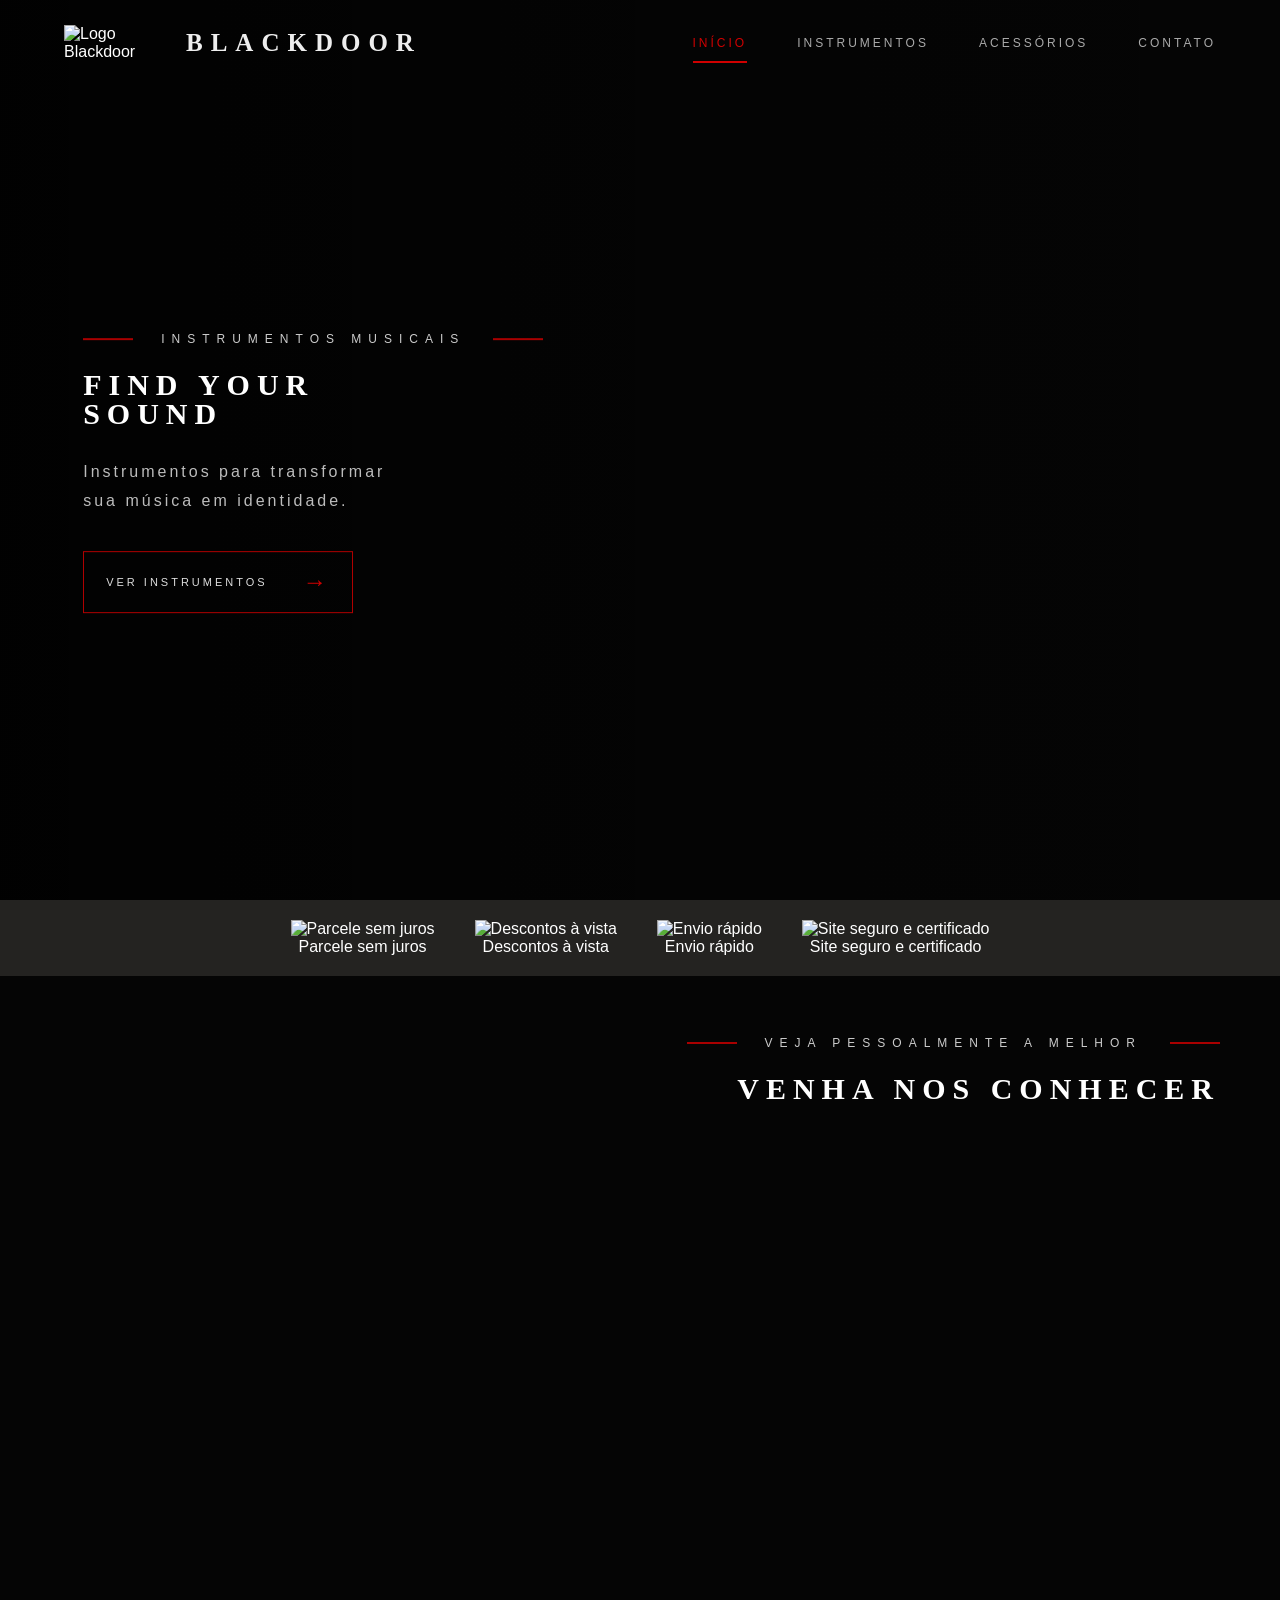
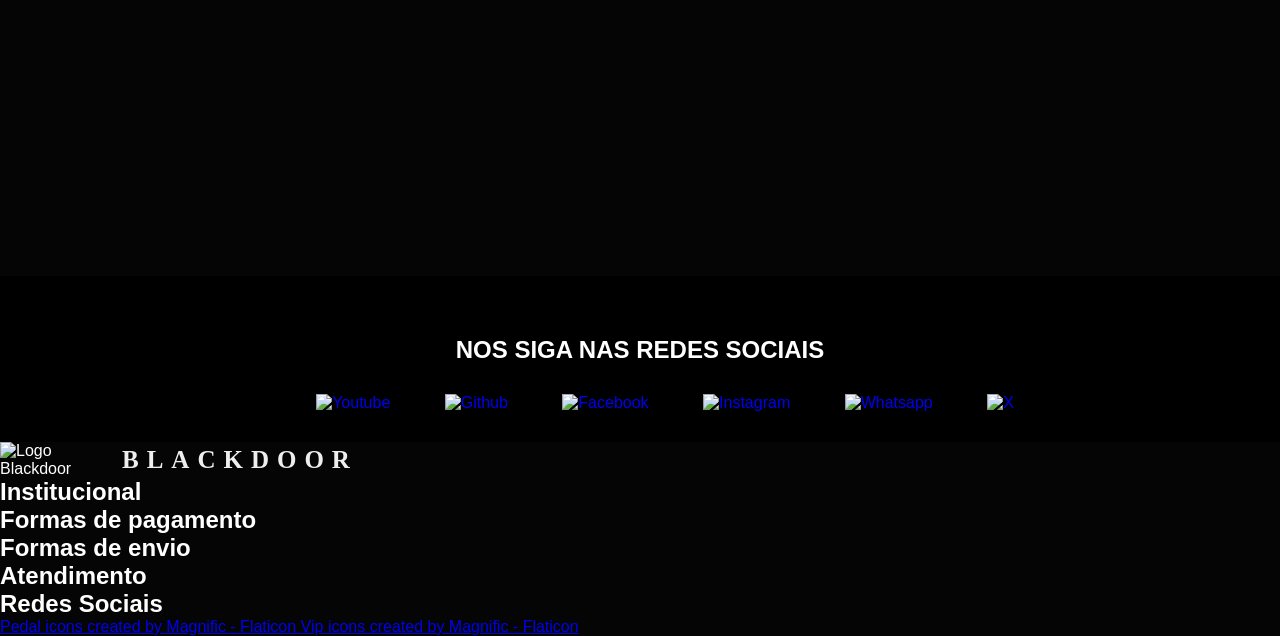
==== index.html @ d143201a "adicionei as redes sociais" ====
<!DOCTYPE html>

<html lang="pt-BR">
<head>
    <meta charset="UTF-8">
    <meta name="viewport" content="width=device-width, initial-scale=1.0">
    <link rel="stylesheet" href="style.css">
    <link rel="shortcut icon" href="favicon.ico" type="image/x-icon">
    <title>Blackdoor</title>
</head>

<body>


    <section class="hero">

        <!-- HEADER -->
        <header class="header">

            <div class="logo">
                <img src="imagens/logo.png" alt="Logo Blackdoor" class="logo-img">
                <h1 class="logo-title">BLACKDOOR</h1>
            </div>

            <nav class="nav">
                <a href="#" class="active">INÍCIO</a>
                <a href="#">INSTRUMENTOS</a>
                <a href="#">ACESSÓRIOS</a>
                <a href="#">CONTATO</a>
            </nav>

        </header>


        <!-- CONTEÚDO PRINCIPAL -->
        <main class="hero-content">

            <div class="subtitle">
                <span></span>
                <p>INSTRUMENTOS MUSICAIS</p>
                <span></span>
            </div>

            <h1 class="hero-title">
                FIND YOUR<br>
                SOUND
            </h1>

            <p class="description">
                Instrumentos para transformar<br>
                sua música em identidade.
            </p>

            <a href="#" class="button">
                VER INSTRUMENTOS
                <strong>→</strong>
            </a>

        </main>

    </section>
    <aside id="confianca">
        <div>
            <img src="imagens/cartao.png" alt="Parcele sem juros">
            <p>Parcele sem juros</p>
        </div>
        <div>
            <img src="imagens/percent.png" alt="Descontos à vista">
            <p>Descontos à vista</p>
        </div>
        <div>
            <img src="imagens/caminhao.png" alt="Envio rápido">
            <p>Envio rápido</p>
        </div>
        <div>
            <img src="imagens/safe.png" alt="Site seguro e certificado">
            <p>Site seguro e certificado</p>
        </div>

    </aside>

    <section id="maps" class="inteiro">

        <div class="maps-content">

            <div class="subtitle" id="divMaps">
                <span></span>
                <p>VEJA PESSOALMENTE A MELHOR</p>
                <span></span>
            </div>

            <h1 class="hero-title">
                VENHA NOS CONHECER
            </h1>

        </div>

        <iframe
            src="https://www.google.com/maps/embed?pb=!1m18!1m12!1m3!1d3839.0930117068665!2d-47.86334918929095!3d-15.799048884778783!2m3!1f0!2f0!3f0!3m2!1i1024!2i768!4f13.1!3m3!1m2!1s0x935a309ae31de7d3%3A0xc7c45a6f5981ca10!2sPal%C3%A1cio%20do%20Planalto!5e0!3m2!1spt-BR!2sbr!4v1790374732554!5m2!1spt-BR!2sbr"
            width="600"
            height="450"
            style="border:0;"
            allowfullscreen=""
            loading="lazy"
            referrerpolicy="strict-origin-when-cross-origin">
        </iframe>

    </section>

    <section id="redes-sociais">
        <h1>NOS SIGA NAS REDES SOCIAIS</h1>
        <div>
            <a href="https://github.com/VictorKalashinikov" target="_blank">
                <img src="imagens/redes/icon-youtube.png" alt="Youtube">
            </a>
            <a href="https://github.com/VictorKalashinikov" target="_blank">
                <img src="imagens/redes/icon-github.png" alt="Github">
            </a>
            <a href="https://github.com/VictorKalashinikov" target="_blank">
                <img src="imagens/redes/icon-facebook.png" alt="Facebook">
            </a>
            <a href="https://github.com/VictorKalashinikov" target="_blank">
                <img src="imagens/redes/icon-instagram.png" alt="Instagram">
            </a>
            <a href="https://github.com/VictorKalashinikov" target="_blank">
                <img src="imagens/redes/icon-whatsapp.png" alt="Whatsapp">
            </a>
            <a href="https://github.com/VictorKalashinikov" target="_blank">
                <img src="imagens/redes/icon-x.png" alt="X">
            </a>
        </div>
    </section>


<footer>
    <div class="logo">
        <img src="imagens/logo.png" alt="Logo Blackdoor" class="logo-img">
        <h1 class="logo-title">BLACKDOOR</h1>
    </div>
    <div>
        <h2>Institucional</h2>
    </div>
    <div>
        <h2>Formas de pagamento</h2>

        <h2>Formas de envio</h2>
    </div>
    <div>
        <h2>Atendimento</h2>
    </div>
    <div>
        <h2>Redes Sociais</h2>
    </div>

    <div class="creditos">
        <a href="https://www.flaticon.com/free-icons/pedal" title="pedal icons">
            Pedal icons created by Magnific - Flaticon
        </a>
        <a href="https://www.flaticon.com/free-icons/vip" title="vip icons">
            Vip icons created by Magnific - Flaticon
        </a>
    </div>
</footer>


</body>
</html>
---- style.css ----
/* RESET */

* {
  margin: 0;
  padding: 0;
  box-sizing: border-box;
  }

body {
background: #050505;
color: white;
font-family: Arial, Helvetica, sans-serif;
}

/* =========================
HERO
========================= */

.hero {
position: relative;


width: 100%;
min-height: 100vh;

background-image:
    linear-gradient(
        90deg,
        rgba(0, 0, 0, 0.75) 0%,
        rgba(0, 0, 0, 0.25) 55%,
        rgba(0, 0, 0, 0.05) 100%
    ),
    url("imagens/hero.png");

background-size: cover;
background-position: center;

overflow: hidden;


}

/* =========================
HEADER
========================= */

.header {
position: absolute;


top: 0;
left: 0;

width: 100%;

padding: 25px 5%;

display: flex;
align-items: center;
justify-content: space-between;

z-index: 10;

}

/* =========================
LOGO
========================= */

.logo {
display: flex;
align-items: center;


gap: 22px;


}

.logo-img {
width: 100px;
height: auto;


display: block;


}

.logo-title {
color: #eee;


font-family: Georgia, serif;

font-size: 25px;
font-weight: bold;

letter-spacing: 8px;

margin: 0;


}

/* =========================
ÍCONE DA PORTA
========================= */

.logo-door {
position: relative;


width: 28px;
height: 48px;

border: 3px solid #b40000;

display: block;


}

/* DETALHE INTERNO DA PORTA */

.logo-door::before {
content: "";


position: absolute;

width: 15px;
height: 38px;

top: 2px;
left: 2px;

border-left: 2px solid #b40000;
border-bottom: 2px solid #b40000;


}

/* =========================
NAV
========================= */

.nav {
display: flex;
align-items: center;


gap: 50px;


}

.nav a {
position: relative;


color: #aaa;

text-decoration: none;

font-size: 12px;
letter-spacing: 3px;

transition: 0.3s;


}

.nav a:hover {
color: white;
}

/* ITEM ATIVO */

.nav .active {
color: #d00000;
}

.nav .active::after {
content: "";


position: absolute;

left: 0;
bottom: -13px;

width: 100%;
height: 2px;

background: #d00000;


}

/* =========================
CONTEÚDO
========================= */

.hero-content {
position: absolute;


top: 50%;
left: 6.5%;

transform: translateY(-42%);

z-index: 5;


}

/* =========================
SUBTÍTULO
========================= */

.subtitle {
display: flex;
align-items: center;


gap: 28px;

margin-bottom: 25px;


}

.subtitle span {
width: 50px;
height: 2px;


background: #a90000;

}

.subtitle p {
font-size: 12px;


letter-spacing: 7px;

color: #ccc;


}

/* =========================
TÍTULO PRINCIPAL
========================= */

.hero-title {
font-family: Georgia, "Times New Roman", serif;

font-size: 30px;

line-height: 0.95;

letter-spacing: 7px;

font-weight: bold;

margin-bottom: 30px;


}

/* =========================
DESCRIÇÃO
========================= */

.description {
color: #bcbcbc;


font-size: 16px;

line-height: 1.8;

letter-spacing: 3px;

margin-bottom: 35px;


}

/* =========================
BOTÃO
========================= */

.button {
display: inline-flex;


align-items: center;
justify-content: space-between;

gap: 35px;

padding: 16px 22px;

min-width: 250px;

border: 1px solid #b00000;

color: #ddd;

text-decoration: none;

font-size: 11px;

letter-spacing: 3px;

transition: 0.3s;


}

.button strong {
color: #d00000;


font-size: 24px;

font-weight: normal;


}

.button:hover {
background: #b00000;


color: white;


}

.button:hover strong {
color: white;
}

/* =========================
RESPONSIVIDADE
========================= */

@media (max-width: 800px) {


.header {
    padding: 20px 6%;
}

.logo {
    gap: 12px;
}

.logo-img {
    width: 70px;
}

.logo-title {
    font-size: 18px;
    letter-spacing: 5px;
}

.logo-door {
    width: 20px;
    height: 35px;
}

.nav {
    gap: 18px;
}

.nav a {
    font-size: 9px;
    letter-spacing: 1px;
}

.hero-content {
    left: 7%;
    right: 7%;
}

.subtitle {
    gap: 12px;
}

.subtitle span {
    width: 30px;
}

.subtitle p {
    font-size: 9px;
    letter-spacing: 3px;
}

.hero-title {
    font-size: 48px;
}

.description {
    font-size: 13px;
    letter-spacing: 2px;
}

}

@media (max-width: 550px) {


.header {
    flex-direction: column;

    gap: 25px;
}

.nav {
    gap: 15px;
}

.hero-content {
    top: 58%;
}

.hero-title {
    font-size: 42px;
}


}

#confianca {
    background-color: #242321;
    color: white;
    display: flex;
    justify-content: center;
    align-items: center;
    gap: 40px;
    padding: 20px;
}

#confianca img {
    width: 50px;
    height: auto;
}

#confianca {
    text-align: center;
}

.inteiro {
    min-height: 100vh;
    background-image: url("imagens/maps.png");
    background-size: cover;
    background-position: center;
}

#maps {
    padding: 60px;
    display: flex;
    flex-direction: column;
    align-items: flex-end;
    text-align: right;
    gap: 40px;
}

.maps-content {
    display: flex;
    flex-direction: column;
    align-items: flex-end;
}

#divMaps {
    display: flex;
    align-items: center;
    justify-content: flex-end;
    gap: 28px;
    margin-bottom: 25px;
    width: auto;
}

#divMaps span {
    width: 50px;
    height: 2px;
    background: #a90000;
}

#divMaps p {
    font-size: 12px;
    letter-spacing: 7px;
    color: #ccc;
    white-space: nowrap;
}

#maps .hero-title {
    text-align: right;
    margin-bottom: 0;
}

#maps iframe {
    max-width: 100%;
}

/*Redes Sociais*/

section#redes-sociais img {
    width: 50px;
    margin-left: 50px;
    box-sizing: border-box;
}

section#redes-sociais {
    background-color: black;
    text-align: center;
    padding: 30px;
}

section#redes-sociais a {
    text-decoration: none;
}

section#redes-sociais img:hover {
    border: 2px solid rgba(255, 0, 0, 0.604);
    transform: translate(-3px, -3px);
}

section#redes-sociais h1 {
    padding: 30px;
}
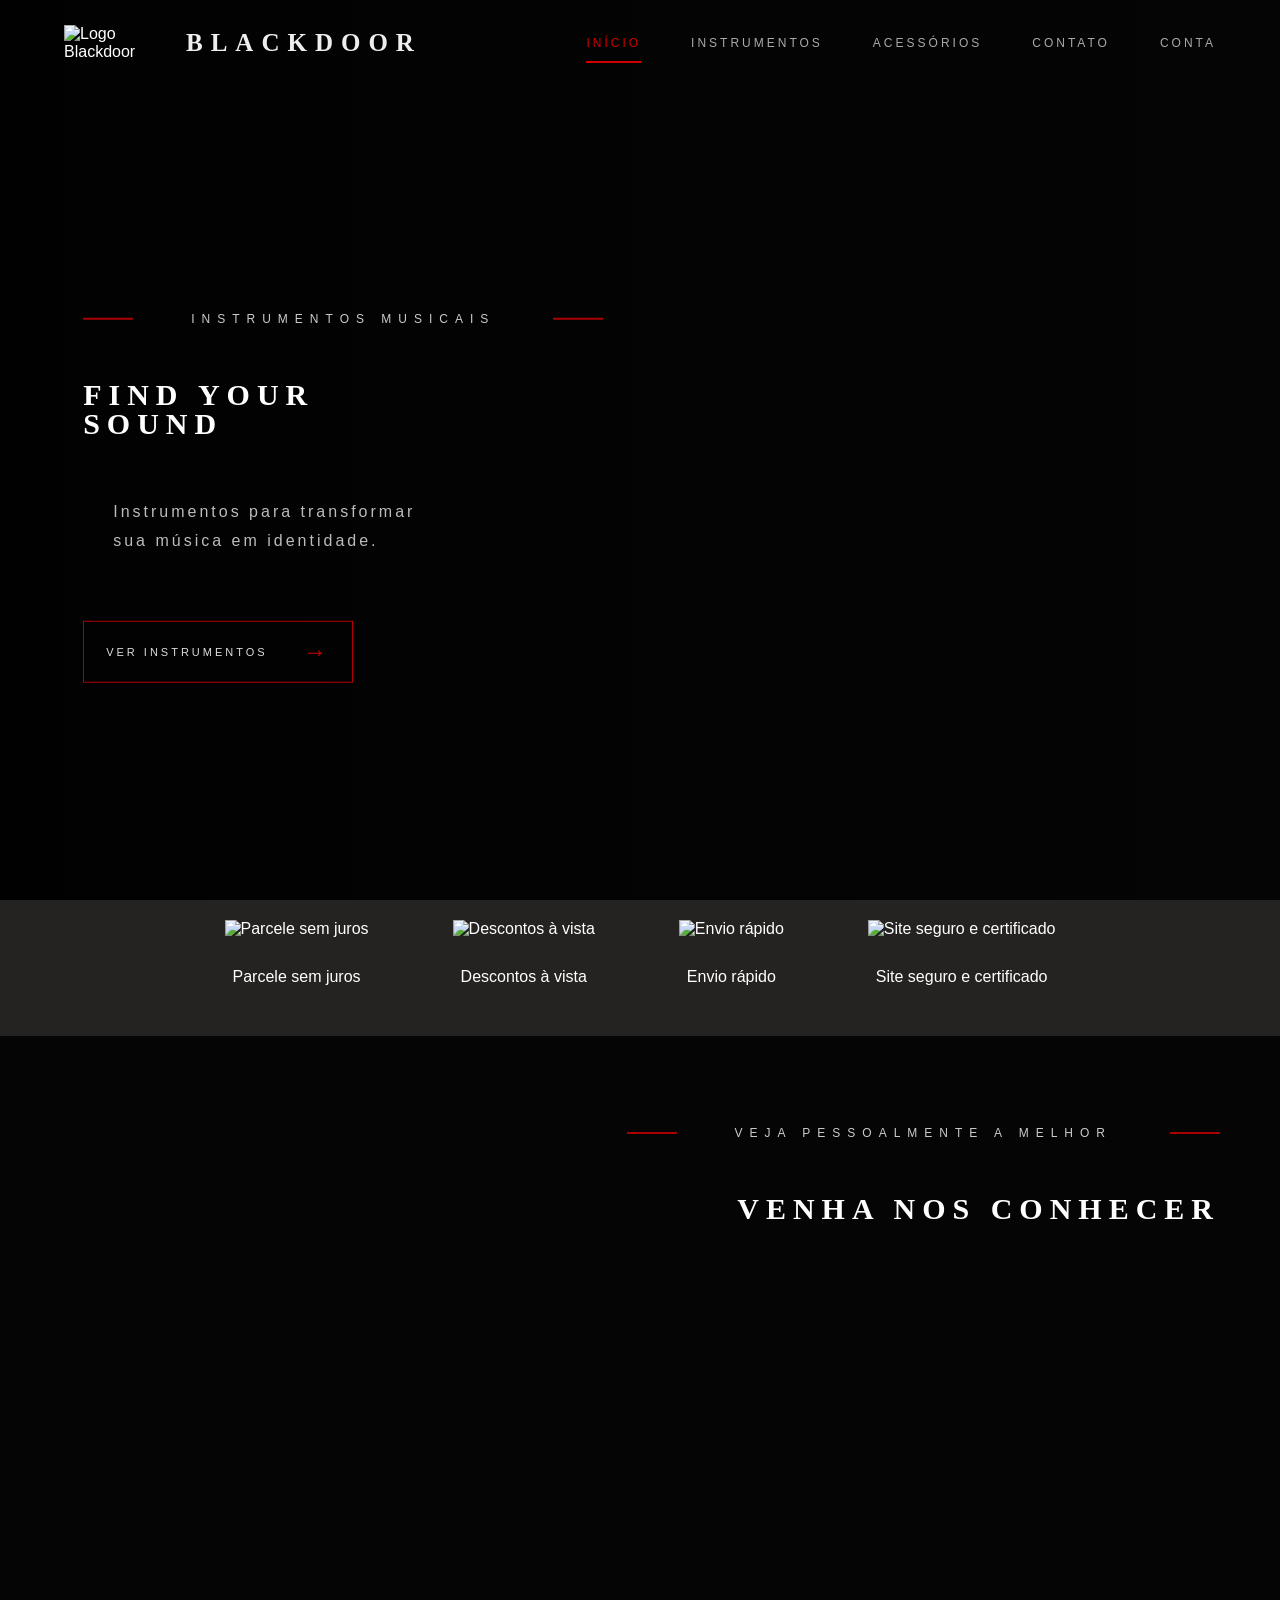
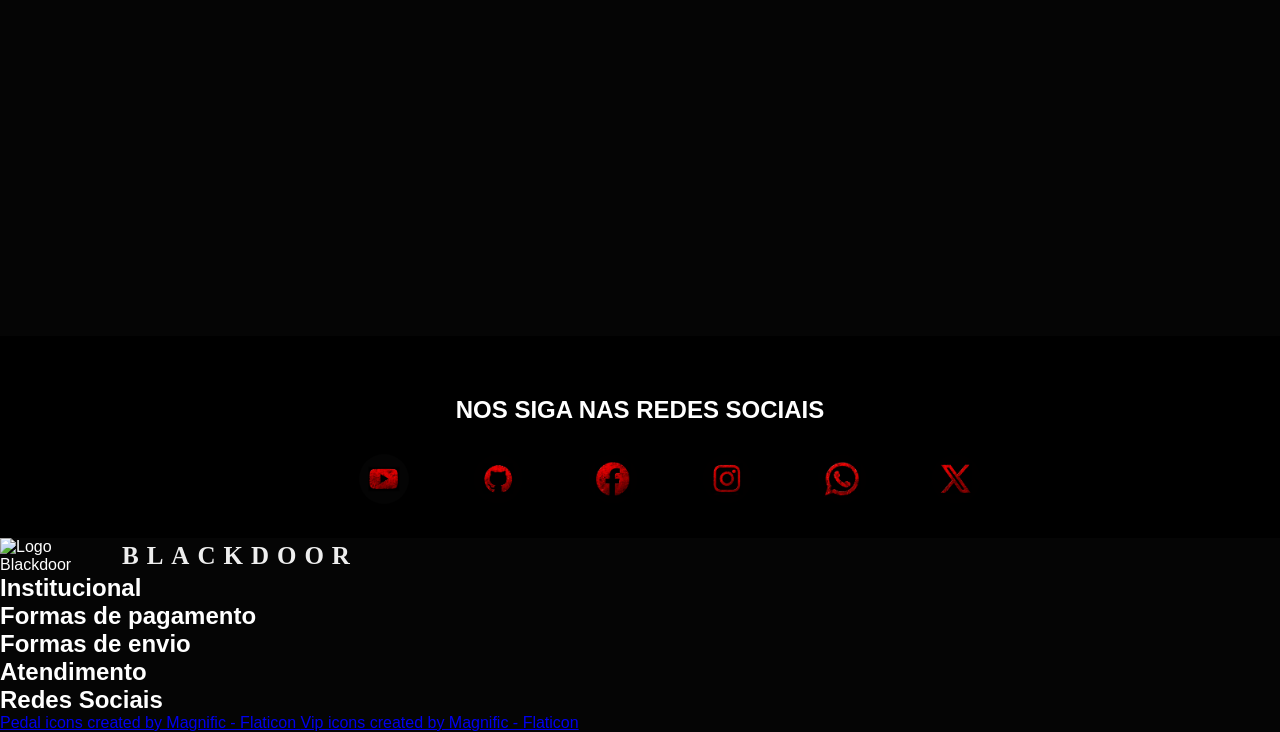
==== commit dc2ba537: "adicionei formulário ao meu site" ====
--- a/index.html
+++ b/index.html
@@ -27,6 +27,7 @@
                 <a href="#">INSTRUMENTOS</a>
                 <a href="#">ACESSÓRIOS</a>
                 <a href="#">CONTATO</a>
+                <a href="contaCriarIniciar.html">CONTA</a>
             </nav>
 
         </header>
--- a/style.css
+++ b/style.css
@@ -4,6 +4,7 @@
   margin: 0;
   padding: 0;
   box-sizing: border-box;
+  font-family: Arial, Helvetica, sans-serif;
   }
 
 body {
@@ -336,8 +337,6 @@
 
 .button:hover {
 background: #b00000;
-
-
 color: white;
 
 
@@ -514,8 +513,9 @@
 
 section#redes-sociais img {
     width: 50px;
-    margin-left: 50px;
+    margin-left: 60px;
     box-sizing: border-box;
+    border-radius: 50%;
 }
 
 section#redes-sociais {
@@ -535,4 +535,88 @@
 
 section#redes-sociais h1 {
     padding: 30px;
+}
+
+section#escolha {
+    display: flex;
+    align-items: center;
+    justify-content: center;
+    background-image: url('imagens/wallpaper.png');
+    background-size: cover;
+    height: 100vh;
+}
+
+div#escolhaBox {
+    margin-top: 10vh;
+    background-color: black;
+    padding: 30px;
+    width: 500px;
+    text-align: center;
+    border: 2px solid #960203;
+    border-radius: 15px;
+}
+
+div#escolhaBox h1 {
+    padding: 20px;
+}
+
+div#escolhaBox a {
+    margin: 30px;
+}
+
+section#criarConta {
+    background-image: url('imagens/wallpaperCriarConta.png');
+    background-size: cover;
+    display: flex;
+    justify-content: center;
+    align-items: center;
+}
+
+div#criarContaBox {
+    margin-top: 150px;
+    margin-bottom: 150px;
+    background-color: black;
+    width: 600px;
+    padding: 30px;
+    border: 2px solid #960203;
+    text-align: center;
+    border-radius: 15px;
+}
+
+div#criarContaBox h1, p{
+    padding: 30px;
+}
+
+div#criarContaBox form {
+    text-align: left;
+}
+
+div#criarContaBox a {
+    text-decoration: none;
+    color: white;
+}
+
+div#criarContaBox a#single:hover {
+    color: #960203;
+    text-decoration: underline;
+}
+
+input.abtn {
+    background-color: black;
+    color: white;
+    font-size: 16px;
+    font-weight: bold;
+    padding: 12px 24px;
+    border: 2px solid #960203;
+    cursor: pointer;
+}
+
+p.center {
+    text-align: center;
+}
+
+input.abtn:hover {
+    background: #b00000;
+    color: white;
+    transition: background-color 0.3s ease;
 }
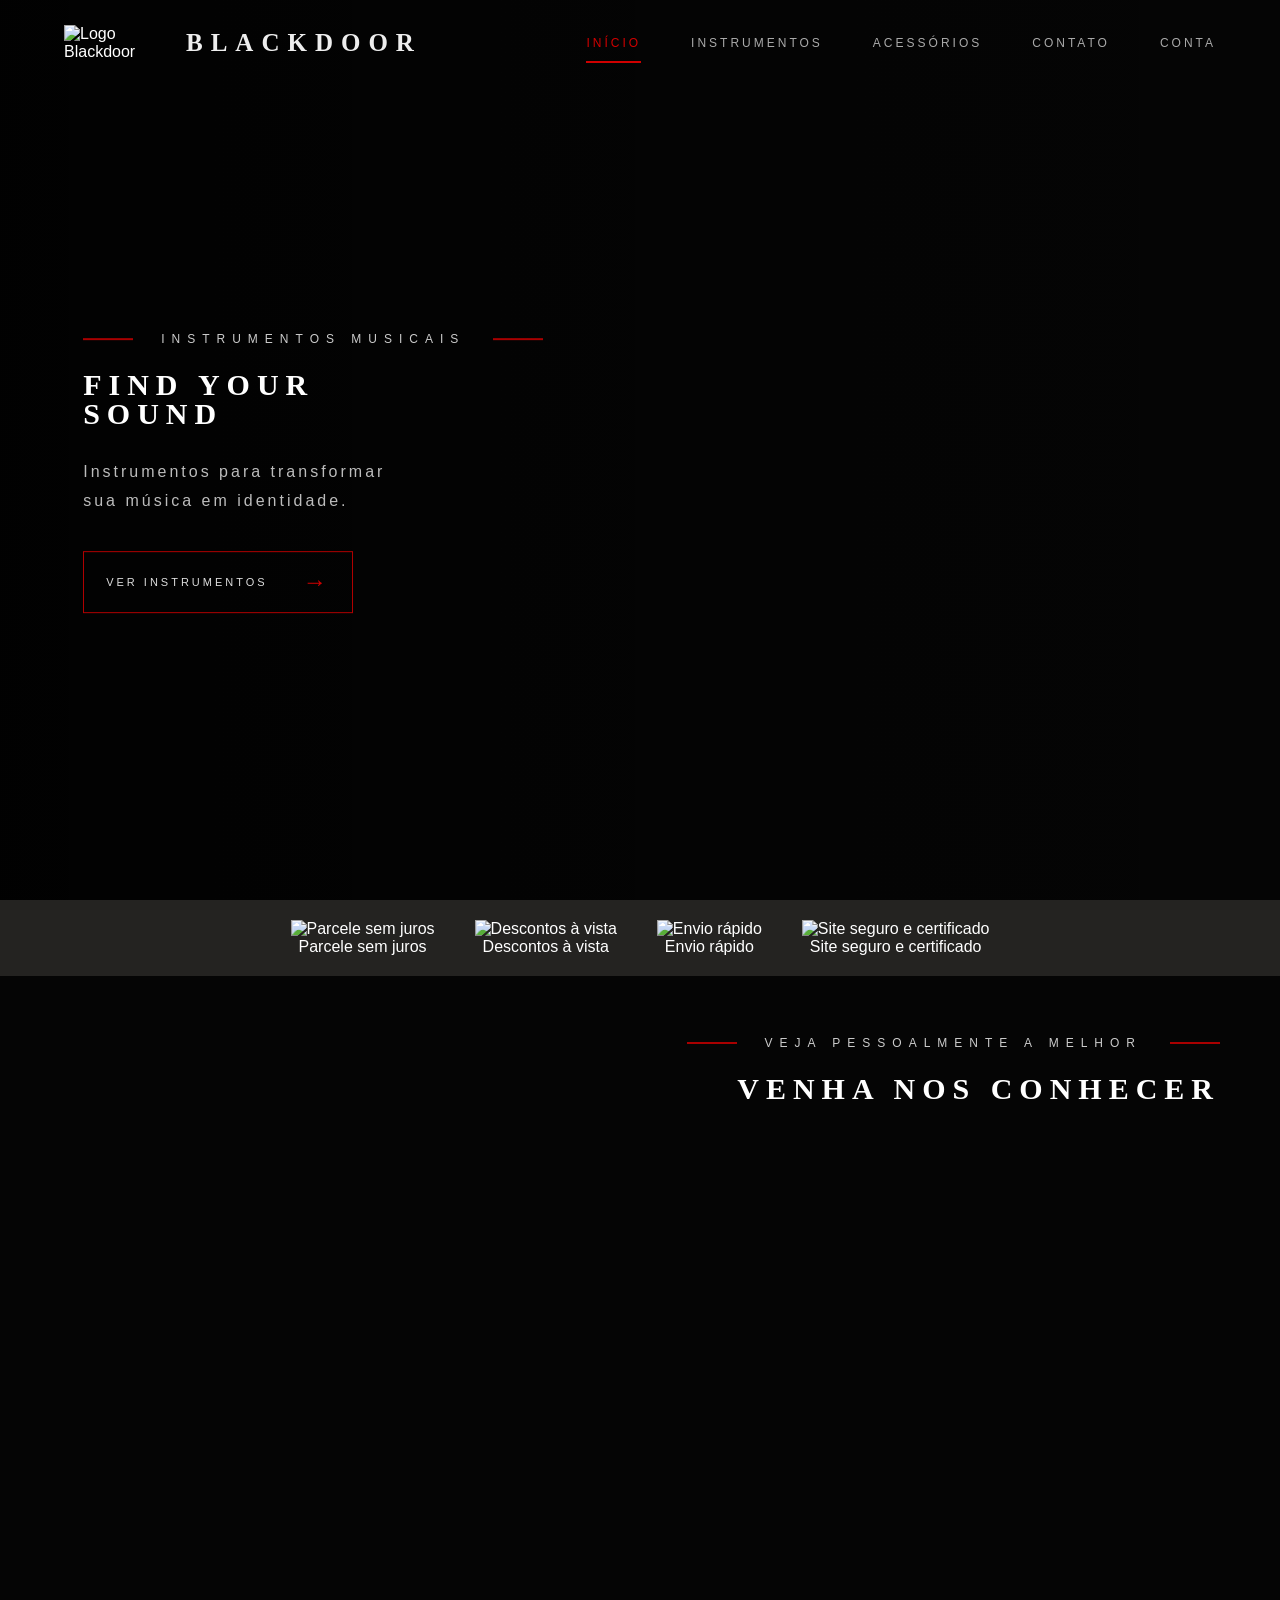
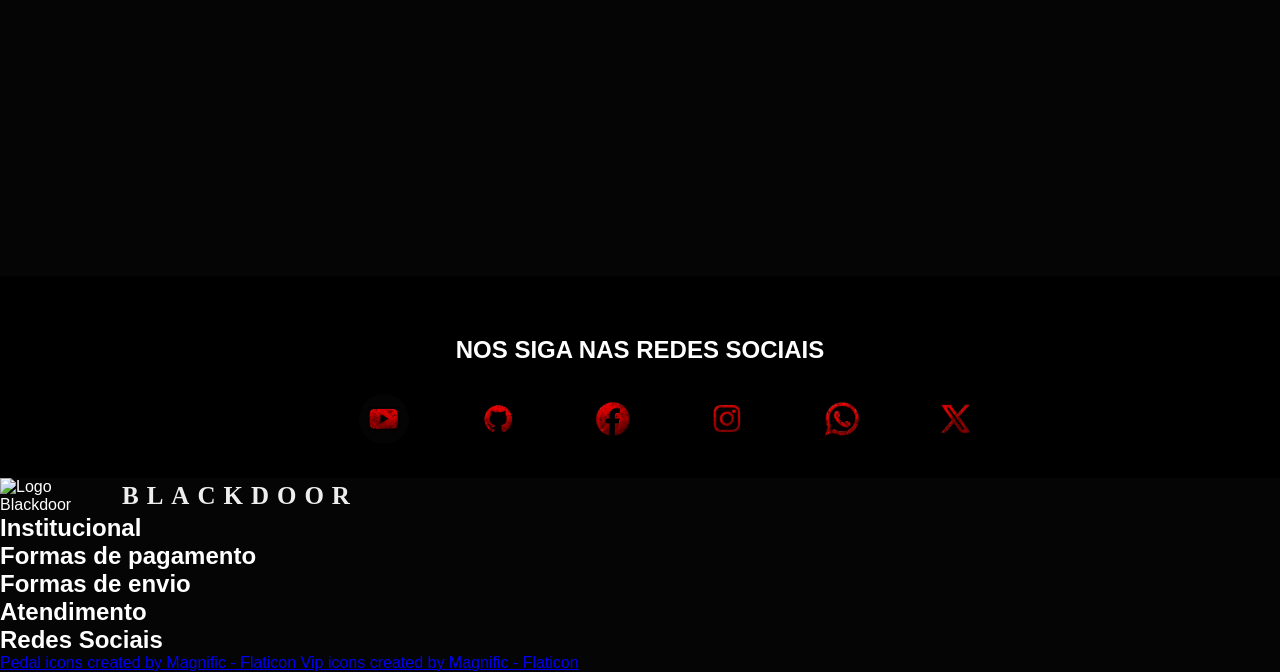
==== commit 0ec9a212: "comecando a responsividade" ====
--- a/index.html
+++ b/index.html
@@ -4,7 +4,7 @@
 <head>
     <meta charset="UTF-8">
     <meta name="viewport" content="width=device-width, initial-scale=1.0">
-    <link rel="stylesheet" href="style.css">
+    <link rel="stylesheet" href="estilos/style.css">
     <link rel="shortcut icon" href="favicon.ico" type="image/x-icon">
     <title>Blackdoor</title>
 </head>
--- a/estilos/style.css
+++ b/estilos/style.css
@@ -0,0 +1,513 @@
+@charset 'UTF-8';
+
+/* =========================
+RESET
+========================= */
+
+* {
+    margin: 0;
+    padding: 0;
+    box-sizing: border-box;
+    font-family: Arial, Helvetica, sans-serif;
+}
+
+body {
+    background: #050505;
+    color: white;
+    font-family: Arial, Helvetica, sans-serif;
+}
+
+/* =========================
+HERO
+========================= */
+
+.hero {
+    position: relative;
+    width: 100%;
+    min-height: 100vh;
+
+    background-image:
+        linear-gradient(
+            90deg,
+            rgba(0, 0, 0, 0.75) 0%,
+            rgba(0, 0, 0, 0.25) 55%,
+            rgba(0, 0, 0, 0.05) 100%
+        ),
+        url("imagens/hero.png");
+
+    background-size: cover;
+    background-position: center;
+    overflow: hidden;
+}
+
+/* =========================
+HEADER
+========================= */
+
+.header {
+    position: absolute;
+    top: 0;
+    left: 0;
+    width: 100%;
+    padding: 25px 5%;
+
+    display: flex;
+    align-items: center;
+    justify-content: space-between;
+
+    z-index: 10;
+}
+
+/* =========================
+LOGO
+========================= */
+
+.logo {
+    display: flex;
+    align-items: center;
+    gap: 22px;
+}
+
+.logo-img {
+    width: 100px;
+    height: auto;
+    display: block;
+}
+
+.logo-title {
+    color: #eee;
+    font-family: Georgia, serif;
+    font-size: 25px;
+    font-weight: bold;
+    letter-spacing: 8px;
+    margin: 0;
+}
+
+/* =========================
+ÍCONE DA PORTA
+========================= */
+
+.logo-door {
+    position: relative;
+    width: 28px;
+    height: 48px;
+    border: 3px solid #b40000;
+    display: block;
+}
+
+/* DETALHE INTERNO DA PORTA */
+
+.logo-door::before {
+    content: "";
+    position: absolute;
+    width: 15px;
+    height: 38px;
+    top: 2px;
+    left: 2px;
+    border-left: 2px solid #b40000;
+    border-bottom: 2px solid #b40000;
+}
+
+/* =========================
+NAV
+========================= */
+
+.nav {
+    display: flex;
+    align-items: center;
+    gap: 50px;
+}
+
+.nav a {
+    position: relative;
+    color: #aaa;
+    text-decoration: none;
+    font-size: 12px;
+    letter-spacing: 3px;
+    transition: 0.3s;
+}
+
+.nav a:hover {
+    color: white;
+}
+
+/* ITEM ATIVO */
+
+.nav .active {
+    color: #d00000;
+}
+
+.nav .active::after {
+    content: "";
+    position: absolute;
+    left: 0;
+    bottom: -13px;
+    width: 100%;
+    height: 2px;
+    background: #d00000;
+}
+
+/* =========================
+CONTEÚDO
+========================= */
+
+.hero-content {
+    position: absolute;
+    top: 50%;
+    left: 6.5%;
+    transform: translateY(-42%);
+    z-index: 5;
+}
+
+/* =========================
+SUBTÍTULO
+========================= */
+
+.subtitle {
+    display: flex;
+    align-items: center;
+    gap: 28px;
+    margin-bottom: 25px;
+}
+
+.subtitle span {
+    width: 50px;
+    height: 2px;
+    background: #a90000;
+}
+
+.subtitle p {
+    font-size: 12px;
+    letter-spacing: 7px;
+    color: #ccc;
+}
+
+/* =========================
+TÍTULO PRINCIPAL
+========================= */
+
+.hero-title {
+    font-family: Georgia, "Times New Roman", serif;
+    font-size: 30px;
+    line-height: 0.95;
+    letter-spacing: 7px;
+    font-weight: bold;
+    margin-bottom: 30px;
+}
+
+/* =========================
+DESCRIÇÃO
+========================= */
+
+.description {
+    color: #bcbcbc;
+    font-size: 16px;
+    line-height: 1.8;
+    letter-spacing: 3px;
+    margin-bottom: 35px;
+}
+
+/* =========================
+BOTÃO
+========================= */
+
+.button {
+    display: inline-flex;
+    align-items: center;
+    justify-content: space-between;
+    gap: 35px;
+    padding: 16px 22px;
+    min-width: 250px;
+
+    border: 1px solid #b00000;
+    color: #ddd;
+    text-decoration: none;
+    font-size: 11px;
+    letter-spacing: 3px;
+    transition: 0.3s;
+}
+
+.button strong {
+    color: #d00000;
+    font-size: 24px;
+    font-weight: normal;
+}
+
+.button:hover {
+    background: #b00000;
+    color: white;
+}
+
+.button:hover strong {
+    color: white;
+}
+
+/* =========================
+CONFIANÇA
+========================= */
+
+#confianca {
+    background-color: #242321;
+    color: white;
+
+    display: flex;
+    justify-content: center;
+    align-items: center;
+    gap: 40px;
+
+    padding: 20px;
+    text-align: center;
+}
+
+#confianca img {
+    width: 50px;
+    height: auto;
+}
+
+/* =========================
+MAPS
+========================= */
+
+.inteiro {
+    min-height: 100vh;
+    background-image: url("imagens/maps.png");
+    background-size: cover;
+    background-position: center;
+}
+
+#maps {
+    padding: 60px;
+
+    display: flex;
+    flex-direction: column;
+    align-items: flex-end;
+
+    text-align: right;
+    gap: 40px;
+}
+
+.maps-content {
+    display: flex;
+    flex-direction: column;
+    align-items: flex-end;
+}
+
+#divMaps {
+    display: flex;
+    align-items: center;
+    justify-content: flex-end;
+
+    gap: 28px;
+    margin-bottom: 25px;
+    width: auto;
+}
+
+#divMaps span {
+    width: 50px;
+    height: 2px;
+    background: #a90000;
+}
+
+#divMaps p {
+    font-size: 12px;
+    letter-spacing: 7px;
+    color: #ccc;
+    white-space: nowrap;
+}
+
+#maps .hero-title {
+    text-align: right;
+    margin-bottom: 0;
+}
+
+#maps iframe {
+    max-width: 100%;
+}
+
+/* =========================
+REDES SOCIAIS
+========================= */
+
+section#redes-sociais img {
+    width: 50px;
+    margin-left: 60px;
+    box-sizing: border-box;
+    border-radius: 50%;
+}
+
+section#redes-sociais {
+    background-color: black;
+    text-align: center;
+    padding: 30px;
+}
+
+section#redes-sociais a {
+    text-decoration: none;
+}
+
+section#redes-sociais img:hover {
+    border: 2px solid rgba(255, 0, 0, 0.604);
+    transform: translate(-3px, -3px);
+}
+
+section#redes-sociais h1 {
+    padding: 30px;
+}
+
+/* =========================
+ESCOLHA
+========================= */
+
+section#escolha {
+    display: flex;
+    align-items: center;
+    justify-content: center;
+
+    background-image: url("imagens/wallpaper.png");
+    background-size: cover;
+
+    height: 100vh;
+}
+
+div#escolhaBox {
+    margin-top: 10vh;
+
+    background-color: black;
+    padding: 30px;
+    width: 500px;
+
+    text-align: center;
+
+    border: 2px solid #960203;
+    border-radius: 15px;
+}
+
+div#escolhaBox h1 {
+    padding: 20px;
+}
+
+div#escolhaBox a {
+    margin: 30px;
+}
+
+/* =========================
+CRIAR CONTA
+========================= */
+
+section#criarConta {
+    background-image: url("imagens/wallpaperCriarConta.png");
+    background-size: cover;
+
+    display: flex;
+    justify-content: center;
+    align-items: center;
+}
+
+div#criarContaBox,
+div#loginBox {
+    margin-top: 150px;
+    margin-bottom: 150px;
+
+    background-color: black;
+    width: 600px;
+    padding: 30px;
+
+    border: 2px solid #960203;
+    text-align: center;
+    border-radius: 15px;
+}
+
+div#criarContaBox h1,
+div#criarContaBox p,
+div#loginBox h1,
+div#loginBox p {
+    padding: 30px;
+}
+
+div#criarContaBox form,
+div#loginBox form {
+    text-align: left;
+}
+
+div#criarContaBox a,
+div#loginBox a {
+    text-decoration: none;
+    color: white;
+}
+
+div#criarContaBox a#single:hover,
+div#loginBox a#single:hover {
+    color: #960203;
+    text-decoration: underline;
+}
+
+/* =========================
+BOTÃO
+========================= */
+
+input.abtn {
+    background-color: black;
+    color: white;
+
+    font-size: 16px;
+    font-weight: bold;
+
+    padding: 12px 24px;
+
+    border: 2px solid #960203;
+    cursor: pointer;
+}
+
+.center {
+    text-align: center;
+}
+
+input.abtn:hover {
+    background: #b00000;
+    color: white;
+    transition: background-color 0.3s ease;
+}
+
+/* =========================
+LOGIN
+========================= */
+
+section#login {
+    background-image: url("imagens/loginWallpaper.png");
+    background-size: cover;
+
+    display: flex;
+    justify-content: center;
+    align-items: center;
+
+    height: 100vh;
+}
+
+section#login button {
+    display: inline-flex;
+    align-items: center;
+    justify-content: space-between;
+
+    gap: 35px;
+    padding: 16px 22px;
+    min-width: 250px;
+
+    border: 1px solid #b00000;
+    color: white;
+
+    text-decoration: none;
+    font-size: 11px;
+    letter-spacing: 3px;
+
+    transition: 0.3s;
+    background-color: black;
+}
+
+section#login button:hover {
+    background: #b00000;
+    color: white;
+}
+
+div#loginBox {
+    width: 400px;
+}
